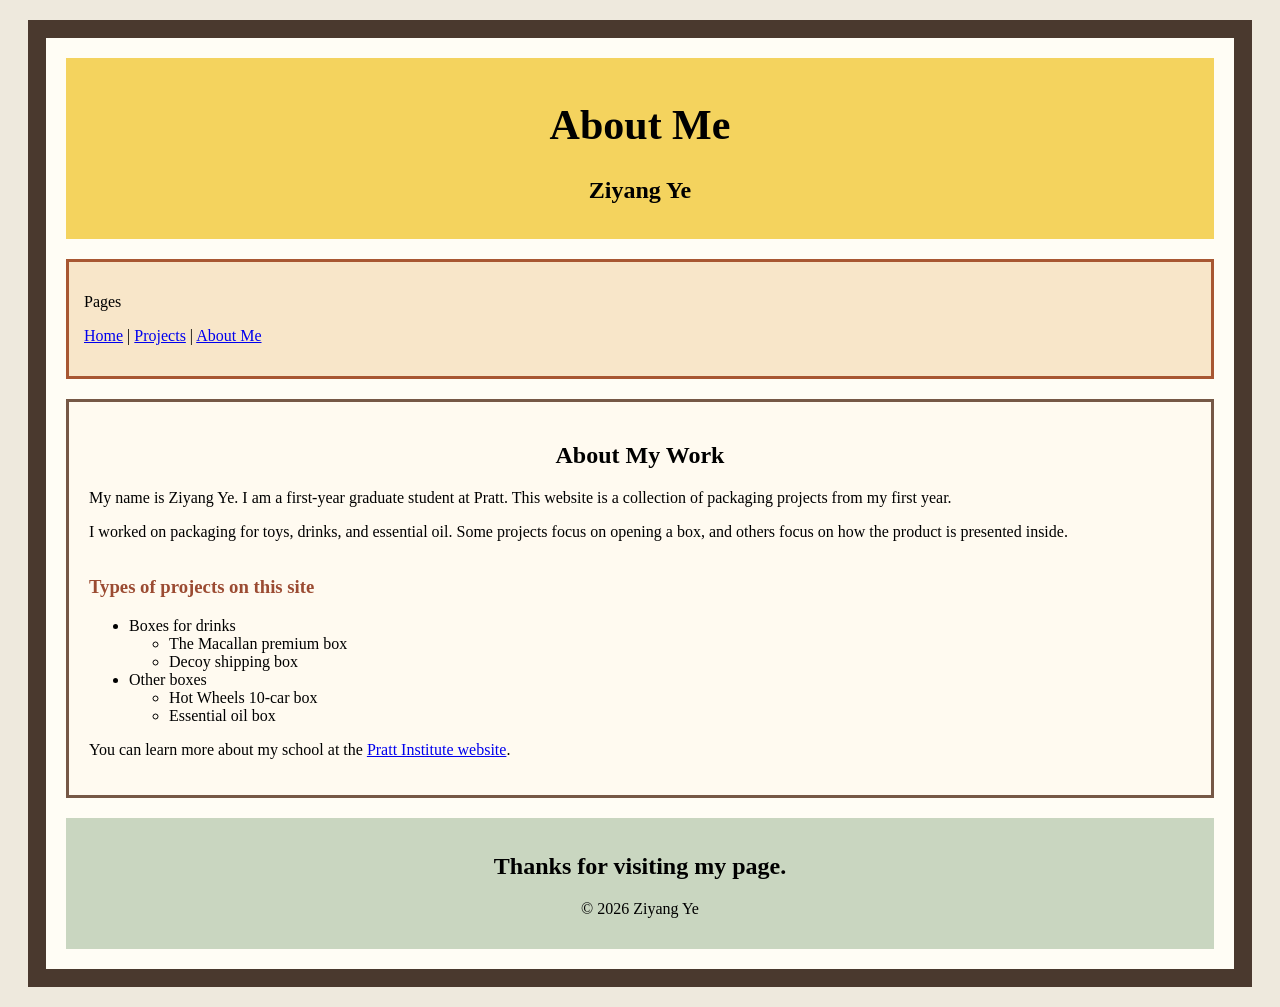
==== about.html @ 75340750 "Add packaging portfolio pages and styles" ====
<!DOCTYPE html>
<html>
<head>
  <meta charset="UTF-8">
  <meta name="viewport" content="width=device-width, initial-scale=1.0">
  <title>About Me - Ziyang Ye</title>
  <link rel="stylesheet" type="text/css" href="screen.css">
</head>
<body>
  <div id="page">
    <div id="header">
      <h1>About Me</h1>
      <h2>Ziyang Ye</h2>
    </div>

    <div class="navbar">
      <p>Pages</p>
      <p><a href="index.html">Home</a> | <a href="projects.html">Projects</a> | <a href="about.html">About Me</a></p>
    </div>

    <div class="content">
      <h2>About My Work</h2>
      <p>My name is Ziyang Ye. I am a first-year graduate student at Pratt. This website is a collection of packaging projects from my first year.</p>
      <p>I worked on packaging for toys, drinks, and essential oil. Some projects focus on opening a box, and others focus on how the product is presented inside.</p>

      <h3>Types of projects on this site</h3>
      <ul>
        <li>Boxes for drinks
          <ul>
            <li>The Macallan premium box</li>
            <li>Decoy shipping box</li>
          </ul>
        </li>
        <li>Other boxes
          <ul>
            <li>Hot Wheels 10-car box</li>
            <li>Essential oil box</li>
          </ul>
        </li>
      </ul>

      <p>You can learn more about my school at the <a href="https://www.pratt.edu/">Pratt Institute website</a>.</p>
    </div>

    <div id="footer">
      <h2>Thanks for visiting my page.</h2>
      <p>© 2026 Ziyang Ye</p>
    </div>
  </div>
</body>
</html>
---- screen.css ----
body {
  background-color: #eee9dd;
  font-family: "Times New Roman", serif;
  color: black;
}

#page {
  background-color: #fffdf5;
  border: 18px solid #4a392e;
  padding: 20px;
  margin: 20px;
}

#header {
  background-color: #f4d35e;
  text-align: center;
  padding: 15px;
  margin-bottom: 20px;
}

h1 {
  font-size: 42px;
}

.navbar {
  background-color: #f8e6c9;
  border: 3px solid #a85732;
  padding: 15px;
  margin-bottom: 20px;
}

.content {
  background-color: #fffaf0;
  border: 3px solid #765846;
  padding: 20px;
}

h2 {
  text-align: center;
}

h3 {
  color: #9b4b32;
  margin-top: 35px;
}

img {
  width: 400px;
  max-width: 100%;
  height: auto;
}

table {
  margin-bottom: 20px;
}

th {
  border: 1px solid black;
  padding: 6px;
}

td {
  border: 1px solid black;
  padding: 6px;
}

#footer {
  background-color: #c9d6c0;
  text-align: center;
  padding: 15px;
  margin-top: 20px;
}
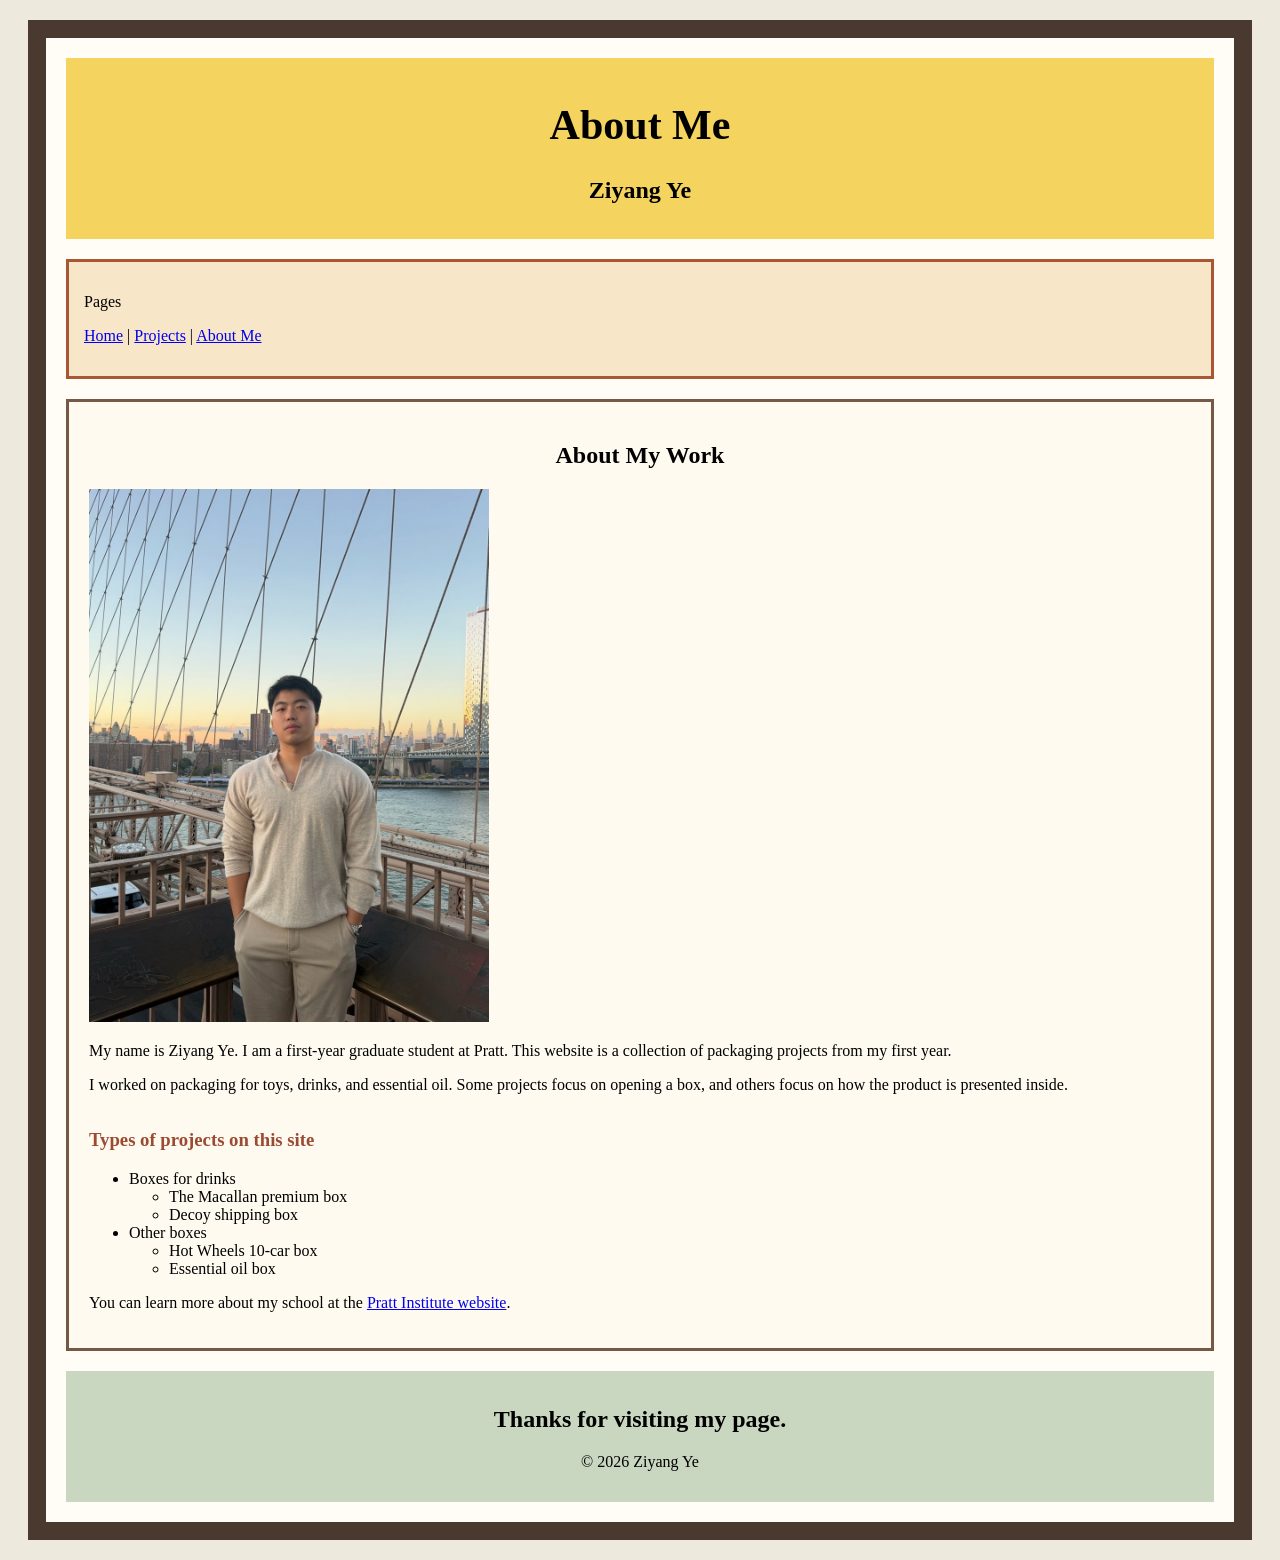
==== commit f30910c8: "Place personal photo on About page" ====
--- a/about.html
+++ b/about.html
@@ -20,6 +20,7 @@
 
     <div class="content">
       <h2>About My Work</h2>
+      <img src="images/about-photo.jpg" alt="Photo of Ziyang Ye">
       <p>My name is Ziyang Ye. I am a first-year graduate student at Pratt. This website is a collection of packaging projects from my first year.</p>
       <p>I worked on packaging for toys, drinks, and essential oil. Some projects focus on opening a box, and others focus on how the product is presented inside.</p>
 
